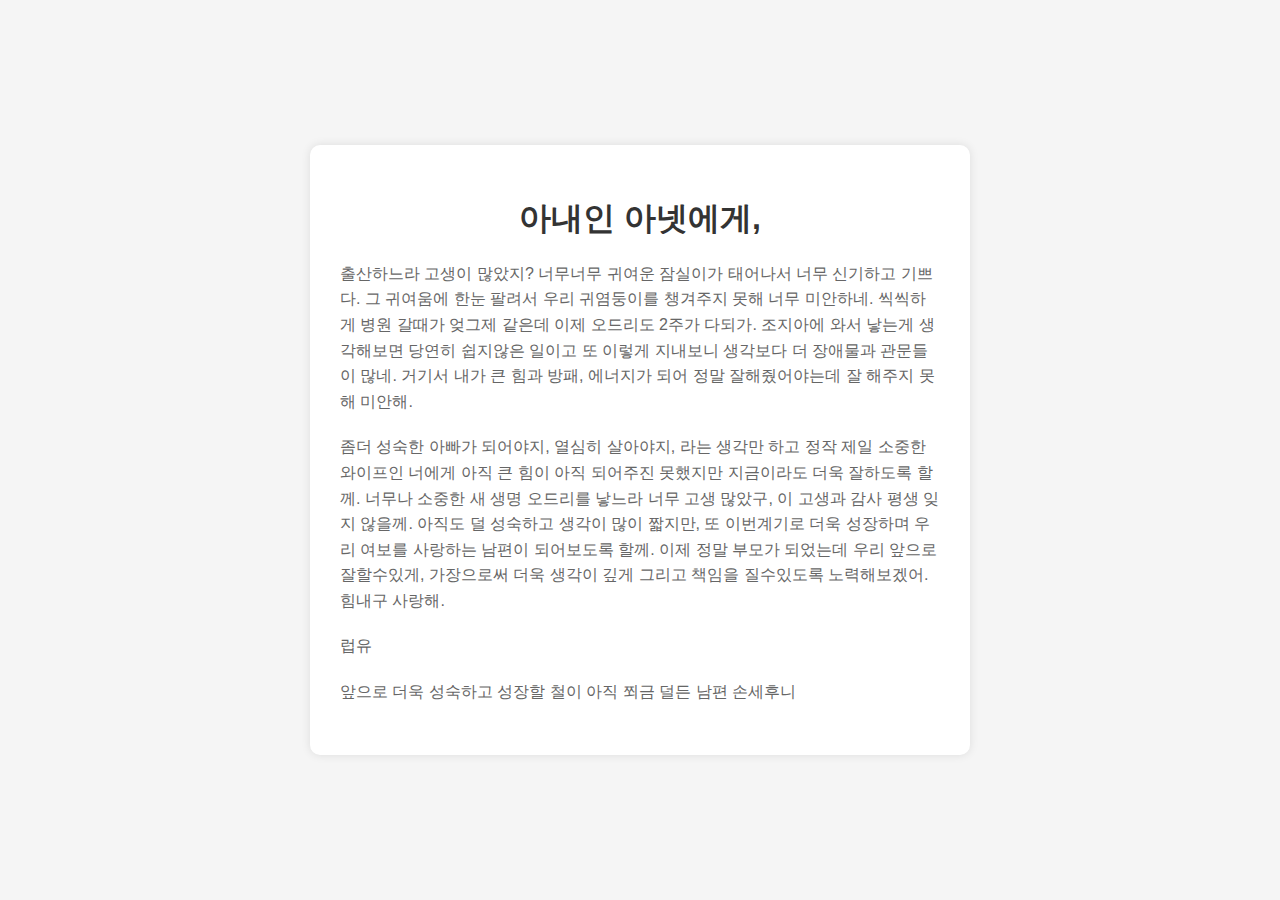
==== page4.html @ a3e4691d "Add files via upload" ====
<!DOCTYPE html>
<html lang="en">
<head>
    <meta charset="UTF-8">
    <meta name="viewport" content="width=device-width, initial-scale=1.0">
    <title>Letter to My Wife</title>
    <style>
        body {
            font-family: Arial, sans-serif;
            background-color: #f5f5f5;
            margin: 0;
            padding: 0;
            display: flex;
            justify-content: center;
            align-items: center;
            min-height: 100vh;
        }

        .card {
            background-color: #fff;
            border-radius: 10px;
            box-shadow: 0 0 10px rgba(0, 0, 0, 0.1);
            padding: 30px;
            width: 70%;
            max-width: 600px;
        }

        h1 {
            text-align: center;
            color: #333;
            margin-bottom: 20px;
        }

        p {
            font-size: 16px;
            line-height: 1.6;
            color: #666;
            margin-bottom: 20px;
        }
    </style>
</head>
<body>
    <div class="card">
        <h1>아내인 아넷에게,</h1>
        <p>출산하느라 고생이 많았지? 너무너무 귀여운 잠실이가 태어나서 너무 신기하고 기쁘다. 그 귀여움에 한눈 팔려서 우리 귀염둥이를 챙겨주지 못해 너무 미안하네. 씩씩하게 병원 갈때가 엊그제 같은데 이제 오드리도 2주가 다되가. 조지아에 와서 낳는게 생각해보면 당연히 쉽지않은 일이고 또 이렇게 지내보니 생각보다 더 장애물과 관문들이 많네. 거기서 내가 큰 힘과 방패, 에너지가 되어 정말 잘해줬어야는데 잘 해주지 못해 미안해.</p>
        <p>좀더 성숙한 아빠가 되어야지, 열심히 살아야지, 라는 생각만 하고 정작 제일 소중한 와이프인 너에게 아직 큰 힘이 아직 되어주진 못했지만 지금이라도 더욱 잘하도록 할께. 너무나 소중한 새 생명 오드리를 낳느라 너무 고생 많았구, 이 고생과 감사 평생 잊지 않을께. 아직도 덜 성숙하고 생각이 많이 짧지만, 또 이번계기로 더욱 성장하며 우리 여보를 사랑하는 남편이 되어보도록 할께. 이제 정말 부모가 되었는데 우리 앞으로 잘할수있게, 가장으로써 더욱 생각이 깊게 그리고 책임을 질수있도록 노력해보겠어. 힘내구 사랑해.</p>
        <p>럽유</p>
		<p>앞으로 더욱 성숙하고 성장할 철이 아직 쬐금 덜든 남편 손세후니</p>
    </div>
</body>
</html>
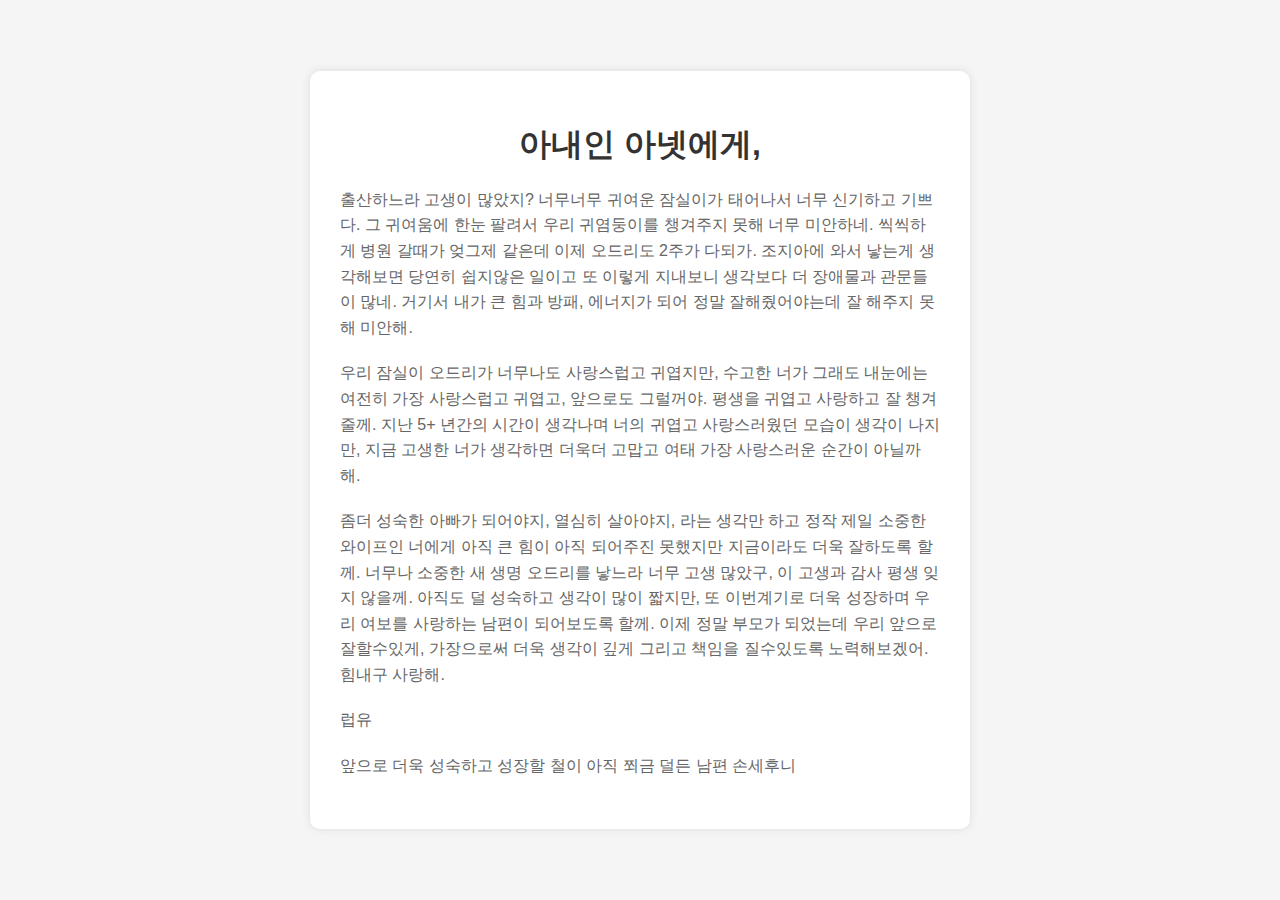
==== commit 0111a5d7: "Update page4.html" ====
--- a/page4.html
+++ b/page4.html
@@ -43,6 +43,7 @@
     <div class="card">
         <h1>아내인 아넷에게,</h1>
         <p>출산하느라 고생이 많았지? 너무너무 귀여운 잠실이가 태어나서 너무 신기하고 기쁘다. 그 귀여움에 한눈 팔려서 우리 귀염둥이를 챙겨주지 못해 너무 미안하네. 씩씩하게 병원 갈때가 엊그제 같은데 이제 오드리도 2주가 다되가. 조지아에 와서 낳는게 생각해보면 당연히 쉽지않은 일이고 또 이렇게 지내보니 생각보다 더 장애물과 관문들이 많네. 거기서 내가 큰 힘과 방패, 에너지가 되어 정말 잘해줬어야는데 잘 해주지 못해 미안해.</p>
+		<p>우리 잠실이 오드리가 너무나도 사랑스럽고 귀엽지만, 수고한 너가 그래도 내눈에는 여전히 가장 사랑스럽고 귀엽고, 앞으로도 그럴꺼야. 평생을 귀엽고 사랑하고 잘 챙겨줄께. 지난 5+ 년간의 시간이 생각나며 너의 귀엽고 사랑스러웠던 모습이 생각이 나지만, 지금 고생한 너가 생각하면 더욱더 고맙고 여태 가장 사랑스러운 순간이 아닐까 해.</p>
         <p>좀더 성숙한 아빠가 되어야지, 열심히 살아야지, 라는 생각만 하고 정작 제일 소중한 와이프인 너에게 아직 큰 힘이 아직 되어주진 못했지만 지금이라도 더욱 잘하도록 할께. 너무나 소중한 새 생명 오드리를 낳느라 너무 고생 많았구, 이 고생과 감사 평생 잊지 않을께. 아직도 덜 성숙하고 생각이 많이 짧지만, 또 이번계기로 더욱 성장하며 우리 여보를 사랑하는 남편이 되어보도록 할께. 이제 정말 부모가 되었는데 우리 앞으로 잘할수있게, 가장으로써 더욱 생각이 깊게 그리고 책임을 질수있도록 노력해보겠어. 힘내구 사랑해.</p>
         <p>럽유</p>
 		<p>앞으로 더욱 성숙하고 성장할 철이 아직 쬐금 덜든 남편 손세후니</p>
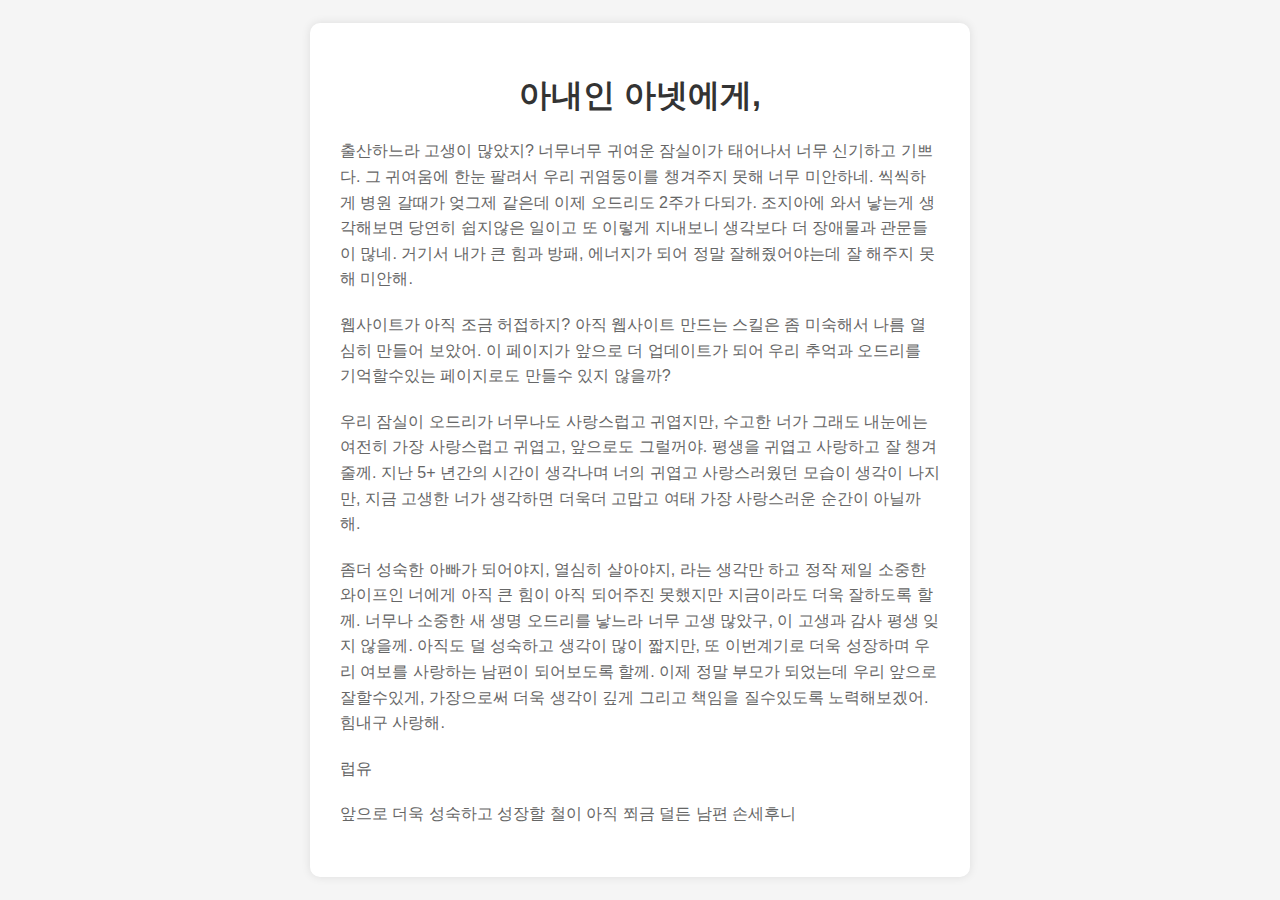
==== commit e29bce3c: "Update page4.html" ====
--- a/page4.html
+++ b/page4.html
@@ -43,6 +43,7 @@
     <div class="card">
         <h1>아내인 아넷에게,</h1>
         <p>출산하느라 고생이 많았지? 너무너무 귀여운 잠실이가 태어나서 너무 신기하고 기쁘다. 그 귀여움에 한눈 팔려서 우리 귀염둥이를 챙겨주지 못해 너무 미안하네. 씩씩하게 병원 갈때가 엊그제 같은데 이제 오드리도 2주가 다되가. 조지아에 와서 낳는게 생각해보면 당연히 쉽지않은 일이고 또 이렇게 지내보니 생각보다 더 장애물과 관문들이 많네. 거기서 내가 큰 힘과 방패, 에너지가 되어 정말 잘해줬어야는데 잘 해주지 못해 미안해.</p>
+		<p>웹사이트가 아직 조금 허접하지? 아직 웹사이트 만드는 스킬은 좀 미숙해서 나름 열심히 만들어 보았어. 이 페이지가 앞으로 더 업데이트가 되어 우리 추억과 오드리를 기억할수있는 페이지로도 만들수 있지 않을까?</p>
 		<p>우리 잠실이 오드리가 너무나도 사랑스럽고 귀엽지만, 수고한 너가 그래도 내눈에는 여전히 가장 사랑스럽고 귀엽고, 앞으로도 그럴꺼야. 평생을 귀엽고 사랑하고 잘 챙겨줄께. 지난 5+ 년간의 시간이 생각나며 너의 귀엽고 사랑스러웠던 모습이 생각이 나지만, 지금 고생한 너가 생각하면 더욱더 고맙고 여태 가장 사랑스러운 순간이 아닐까 해.</p>
         <p>좀더 성숙한 아빠가 되어야지, 열심히 살아야지, 라는 생각만 하고 정작 제일 소중한 와이프인 너에게 아직 큰 힘이 아직 되어주진 못했지만 지금이라도 더욱 잘하도록 할께. 너무나 소중한 새 생명 오드리를 낳느라 너무 고생 많았구, 이 고생과 감사 평생 잊지 않을께. 아직도 덜 성숙하고 생각이 많이 짧지만, 또 이번계기로 더욱 성장하며 우리 여보를 사랑하는 남편이 되어보도록 할께. 이제 정말 부모가 되었는데 우리 앞으로 잘할수있게, 가장으로써 더욱 생각이 깊게 그리고 책임을 질수있도록 노력해보겠어. 힘내구 사랑해.</p>
         <p>럽유</p>
